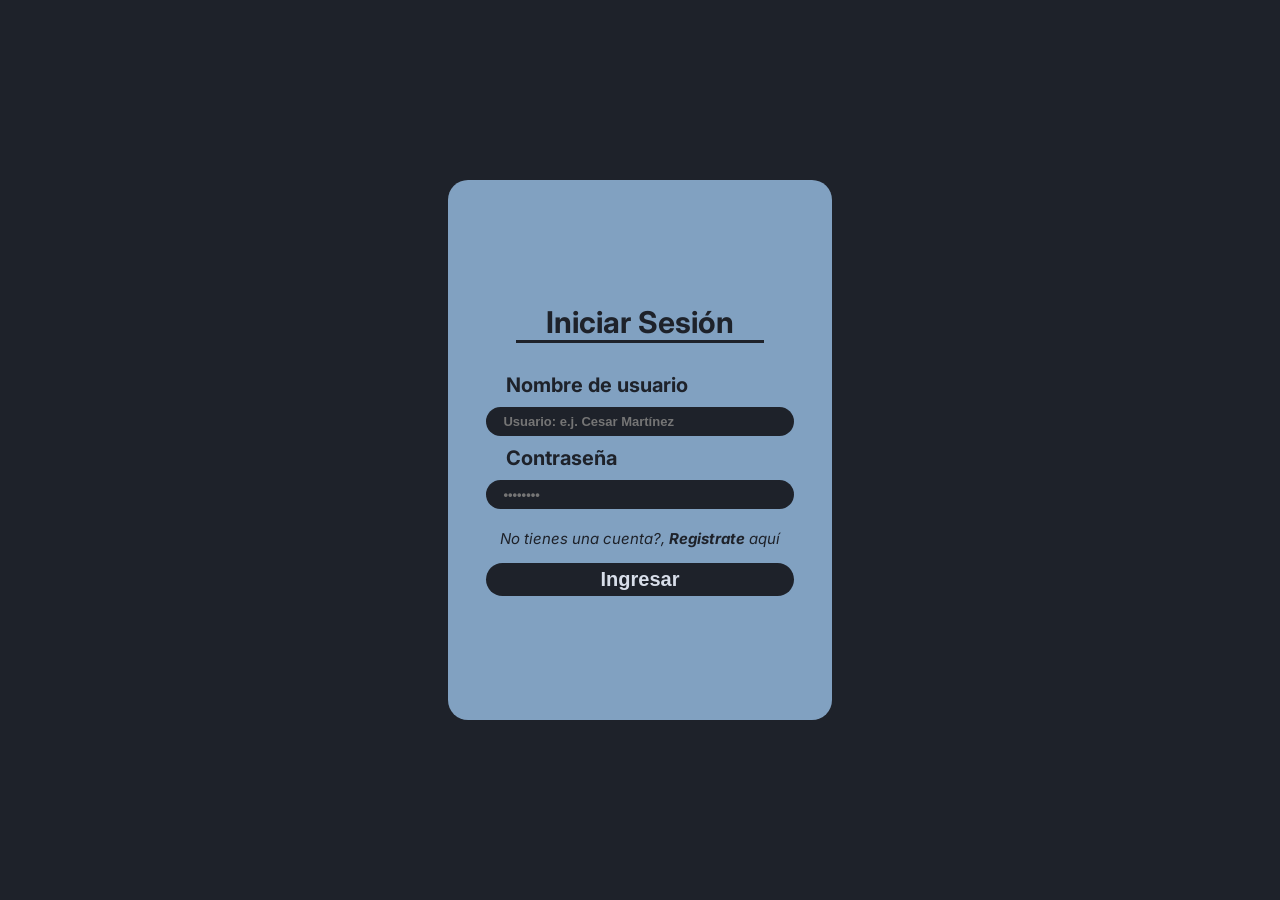
==== index.html @ 46674eb9 "Actualizacion Cambio de inicioSesion.html a index.html, Actualizacion de elances en registro.html" ====
<!DOCTYPE html>
<html lang="en">
<head>
    <meta charset="UTF-8">
    <meta name="author" content="">
    <meta name="description" content="">
    <meta name="viewport" content="">
    <meta name="viewport" content="width=device-width, initial-scale=1.0">
    <title>Cafeteria Web - Inicio de Sesion</title>
    <link rel = "stylesheet" href="../css/style.css">
    <link rel = "stylesheet" href="../css/formRegistro.css">
</head>
<body>

    <section id="inicio">
        <h1>Iniciar Sesión</h1>

        <form action="/login" method="POST" id="formulario">
            <div class="campo">
                <label for="nombre">Nombre de usuario</label>
                <input type="text" id="nombre" name="nombre" required placeholder="Usuario: e.j. Cesar Martínez">
            </div>

            <div class="campo">
                <label for="password">Contraseña</label>
                <input type="password" id="pass" name="password" required placeholder="••••••••">
            </div>
            
            <p> No tienes una cuenta?, <a href="registro.html">Registrate</a> aquí</p>

            <button type="submit">Ingresar</button>
        </form>
    </section>

</body>
</html>
---- css/style.css ----
/* Nota, ese archivo es el general, los estilos de cada web es preferible que se hagan en su propio archivo.
 * Y añadir un comentario para saber para que sirve el archivo en especifico.
 *
 * En este archivo se encuentran los estilos para el header y la barra lateral.
 */

@import url("./vars.css"); /* Archvio de variables */

* {
    padding: 0;
    margin: 0;
}

html {
    font-family: "Inter", sans-serif; /* Fuente a usar en la web */
    font-size: 10px; /* Tamaño base para usar rem */
    background-color: #000; /* Fondo general */
    color: var(--fc-color);
}

body {
    font-size: 0;
}

header {
    display: flex;
    align-items: center;
    justify-content: center;
    width: 100%;
    background-color: var(--bg-color);
}

header nav {
    display: flex;
    flex-direction: row;
    justify-content: space-between;
    align-items: center;
    width: 100%;
    margin: 1rem;
}

header nav img{
    width: 9rem;
    height: 5rem;
    background-color: var(--acento);
}

header nav div {
    font-size: var(--letrasMenu);
}

header nav div a {
    color: var(--fc-color);
    text-decoration: none;
    margin-right: 1rem;
    transition: ease-in-out .5s;
}

header nav div a:hover {
    color: var(--acento-2);
    text-decoration: underline;
    transition: ease-in-out .5s;
}

#contedorGeneral {
    display: flex;
    flex-direction: row;
    width: 100%;
    height: 93vh;
}

#menu-horizontal {
    height: 100%;
    width: 12rem;
    background-color: var(--bg-color);
}

#menu-horizontal div {
    display: flex;
    flex-direction: column;
    align-items: center;
    height: 97%;
    margin: 1rem 1rem 0rem 1rem;
}

#menu-horizontal div a{
    font-size: var(--letrasMenu);
    text-decoration: none;
    color: var(--fc-color);
    padding-bottom: 2rem;
    transition: ease-in-out .5s;
    text-align: center;
}

#menu-horizontal div a:hover {
    color: var(--acento-2);
    transition: ease-in-out .5s;
}

#menu-horizontal div a:first-child{
    padding-top: 1rem;
}

#contenido {
    width: 100%;
    overflow-y: auto;
    background-color: var(--bg-color);
    margin: 1rem;
    border-radius: var(--rb-cont) 0 0 0;
}
---- css/formRegistro.css ----
html {
        background-color: var(--bg-color);
}

body {
    display: flex;
    flex-direction: column;
    justify-content: center;
    align-items: center;
    min-width: 100vw;
    min-height: 100vh;
}

#inicio, #registro {
    display: flex;
    flex-direction: column;
    justify-content: center;
    align-items: center;
    width: 30vw;
    height: 60vh;
    background-color: var(--acento);
    border-radius: var(--rb-cont);
    color: var(--fc-dark);
}

#inicio h1, #registro h1 {
    font-size: 3rem;
    border-bottom: .3rem solid var(--fc-dark);
    padding: 0 3rem;
    margin-bottom: 3rem;
}

#formulario {
    display: flex;
    flex-direction: column;
    gap: 1rem;
    justify-content: center;
    width: 80%
}

.campo {
    display: flex;
    flex-direction: column;
    gap: 1rem;
}

.campo label {
    font-weight: bold;
    font-size: 2rem;
    margin-left: 2rem;
}

.campo input {
    padding: .5rem 1.5rem;
    border: .2rem solid transparent;
    border-radius: var(--rb-cont);
    font-size: 1.3rem;
    outline: none;
    background-color: var(--bg-color);
    color: var(--fc-color);
    font-weight: bold;
    transition: border-color 0.2s ease, box-shadow 0.2s ease;
}

.campo input:focus {
    border-color: var(--fc-color);
    box-shadow: 0 0 0 3px rgba(0, 0, 0, 0.1);
}

#formulario p {
    font-size: 1.5rem;
    font-style: italic;
    margin-top: 1rem;
    text-align: center;
}

#formulario p a{
    text-decoration: none;
    color: var(--bg-color);
    font-weight: bold; 
    transition: ease-in-out .5s;
    cursor: pointer;
}

#formulario p a:hover{
    color: var(--bg-sec);
    transition: ease-in-out .5s;
}

#formulario button {
    margin-top: .5rem;
    padding: .5rem 0;
    border: none;
    border-radius: var(--rb-cont);
    background-color: var(--fc-dark);
    color: var(--fc-color);
    font-size: 2rem;
    font-weight: bold;
    cursor: pointer;
    transition: background-color 0.2s ease, transform 0.1s ease;
}

#formulario button:hover {
    background-color: var(--fc-color);
    color: var(--bg-color);
    transition: background-color 0.2s ease, transform 0.1s ease;
}

.formulario button:active {
    transform: scale(0.98);
}
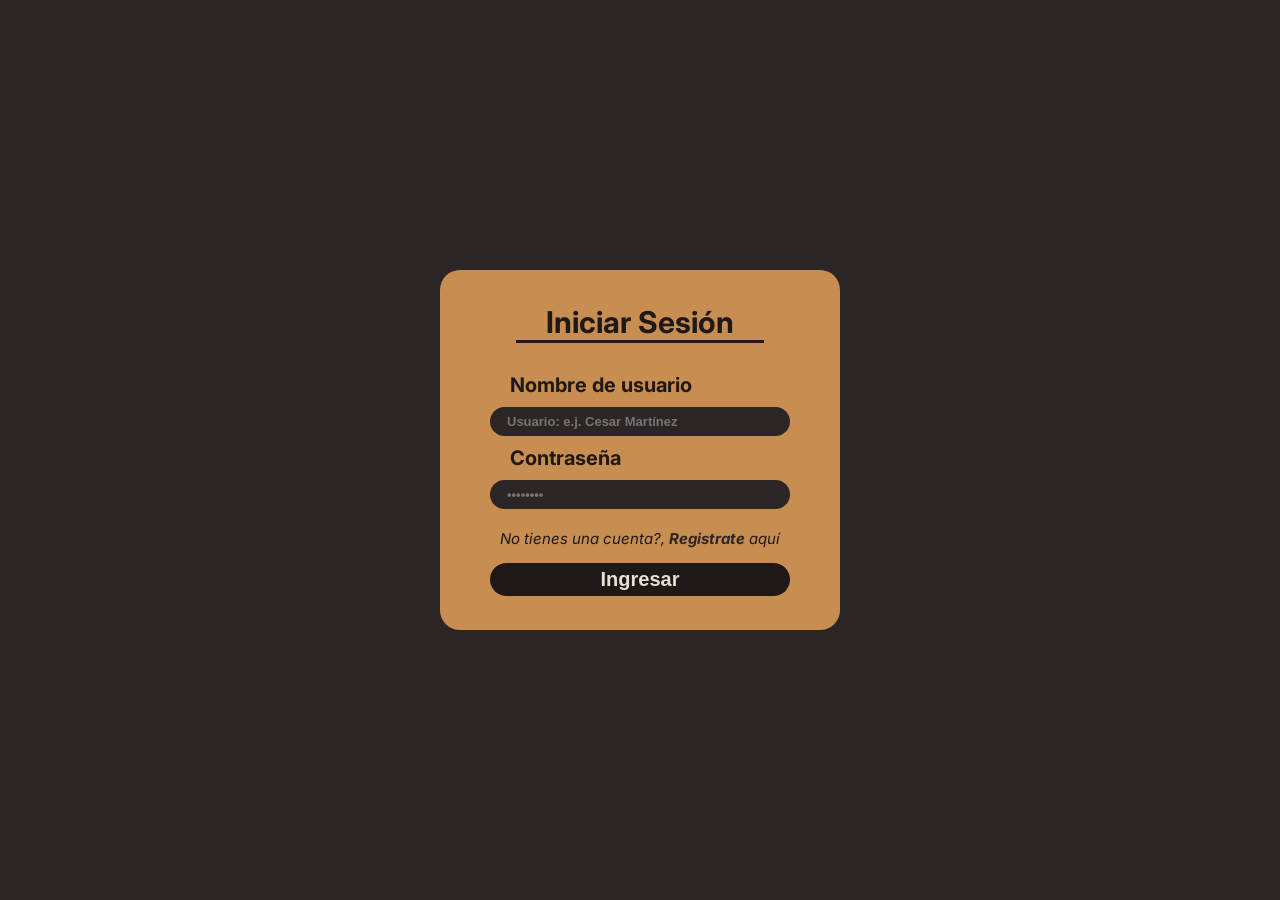
==== commit 0ff1faa1: "Actualizaciones en estilos Se actualizo el estilo en el formulario de inicio y registro, se agrego l" ====
--- a/index.html
+++ b/index.html
@@ -7,29 +7,31 @@
     <meta name="viewport" content="">
     <meta name="viewport" content="width=device-width, initial-scale=1.0">
     <title>Cafeteria Web - Inicio de Sesion</title>
-    <link rel = "stylesheet" href="../css/style.css">
-    <link rel = "stylesheet" href="../css/formRegistro.css">
+    <link rel = "stylesheet" href="./css/style.css">
+    <link rel = "stylesheet" href="./css/formRegistro.css">
 </head>
 <body>
 
     <section id="inicio">
-        <h1>Iniciar Sesión</h1>
+        <div id="box">
+            <h1>Iniciar Sesión</h1>
 
-        <form action="/login" method="POST" id="formulario">
-            <div class="campo">
-                <label for="nombre">Nombre de usuario</label>
-                <input type="text" id="nombre" name="nombre" required placeholder="Usuario: e.j. Cesar Martínez">
-            </div>
+            <form id="formulario">
+                <div class="campo">
+                    <label for="nombre">Nombre de usuario</label>
+                    <input type="text" id="nombre" name="nombre" required placeholder="Usuario: e.j. Cesar Martínez">
+                </div>
 
-            <div class="campo">
-                <label for="password">Contraseña</label>
-                <input type="password" id="pass" name="password" required placeholder="••••••••">
-            </div>
-            
-            <p> No tienes una cuenta?, <a href="registro.html">Registrate</a> aquí</p>
+                <div class="campo">
+                    <label for="password">Contraseña</label>
+                    <input type="password" id="pass" name="password" required placeholder="••••••••">
+                </div>
+                
+                <p> No tienes una cuenta?, <a href="html/registro.html">Registrate</a> aquí</p>
 
-            <button type="submit">Ingresar</button>
-        </form>
+                <button type="submit" onclick="window.location.href='html/inicio.html'">Ingresar</button> 
+            </form>
+        </div>
     </section>
 
 </body>
--- a/css/style.css
+++ b/css/style.css
@@ -13,7 +13,7 @@
 
 html {
     font-family: "Inter", sans-serif; /* Fuente a usar en la web */
-    font-size: 10px; /* Tamaño base para usar rem */
+    font-size: var(--tFGeneral); /* Tamaño base para usar rem */
     background-color: #000; /* Fondo general */
     color: var(--fc-color);
 }
--- a/css/formRegistro.css
+++ b/css/formRegistro.css
@@ -12,15 +12,29 @@
 }
 
 #inicio, #registro {
+    background-color: var(--acento);
+    border-radius: var(--rb-cont);
+    color: var(--fc-dark);
+}
+
+#inicio #box {
     display: flex;
     flex-direction: column;
     justify-content: center;
     align-items: center;
-    width: 30vw;
-    height: 60vh;
-    background-color: var(--acento);
-    border-radius: var(--rb-cont);
-    color: var(--fc-dark);
+    padding: 3rem 5rem;
+    min-width: 30rem;
+    min-height: 30rem;
+}
+
+#registro #box {
+    display: flex;
+    flex-direction: column;
+    justify-content: center;
+    align-items: center;
+    padding: 3rem 5rem;
+    min-width: 50rem;
+    min-height: 50rem;
 }
 
 #inicio h1, #registro h1 {
@@ -35,7 +49,8 @@
     flex-direction: column;
     gap: 1rem;
     justify-content: center;
-    width: 80%
+    min-width: 100%;
+    min-height: 100%;
 }
 
 .campo {
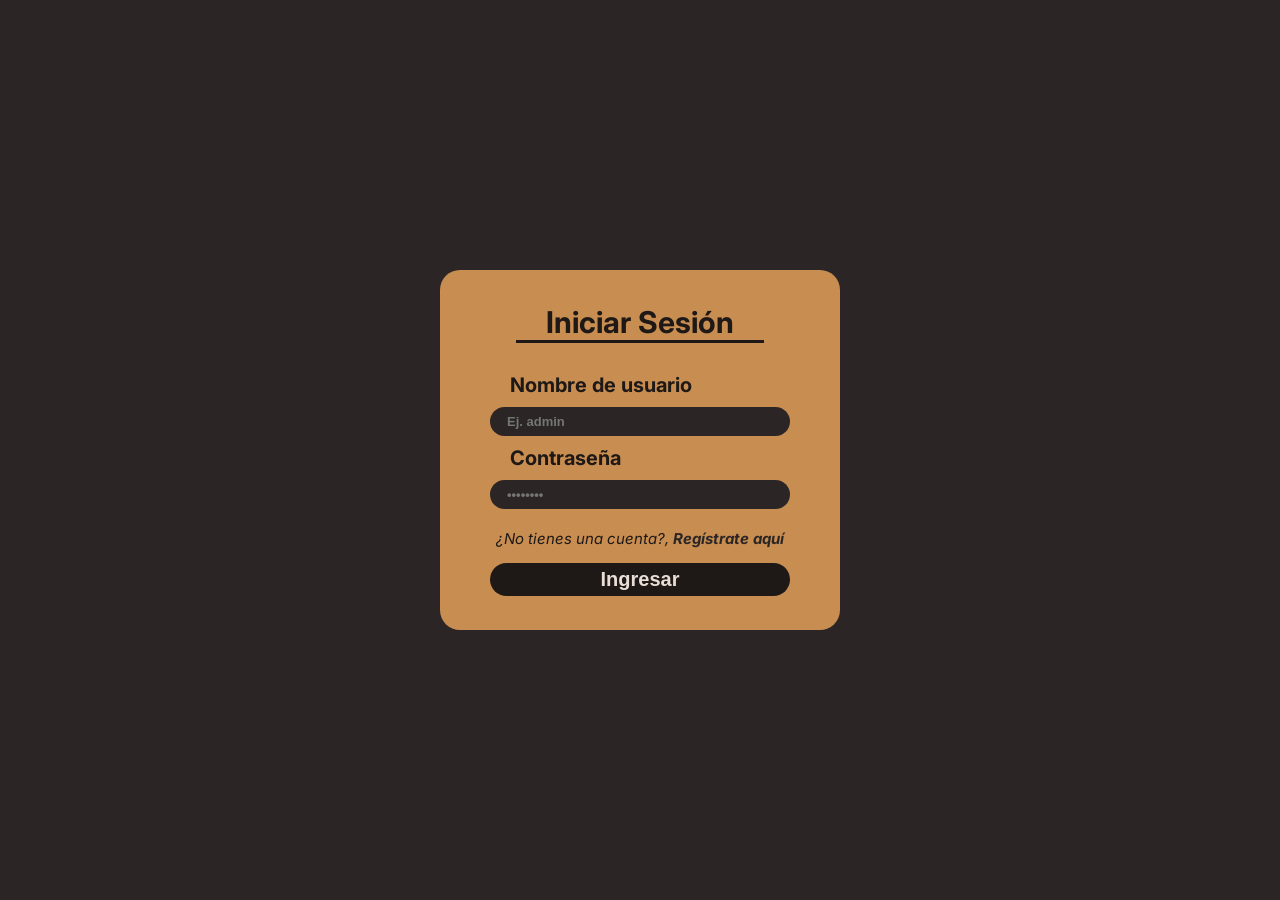
==== commit 06f8fb88: "Actualizacion de funcionalidad Se añadieron 2 clases a los estilos para el mensaje de error, se añad" ====
--- a/index.html
+++ b/index.html
@@ -9,6 +9,7 @@
     <title>Cafeteria Web - Inicio de Sesion</title>
     <link rel = "stylesheet" href="./css/style.css">
     <link rel = "stylesheet" href="./css/formRegistro.css">
+    <script src="./js/login.js"></script>
 </head>
 <body>
 
@@ -18,21 +19,53 @@
 
             <form id="formulario">
                 <div class="campo">
-                    <label for="nombre">Nombre de usuario</label>
-                    <input type="text" id="nombre" name="nombre" required placeholder="Usuario: e.j. Cesar Martínez">
+                    <label for="usuario">Nombre de usuario</label>
+                    <input
+                        type="text"
+                        id="usuario"
+                        name="usuario"
+                        required
+                        placeholder="Ej. admin"
+                    >
                 </div>
 
                 <div class="campo">
                     <label for="password">Contraseña</label>
-                    <input type="password" id="pass" name="password" required placeholder="••••••••">
+                    <input
+                        type="password"
+                        id="password"
+                        name="password"
+                        required
+                        placeholder="••••••••"
+                    >
                 </div>
-                
-                <p> No tienes una cuenta?, <a href="html/registro.html">Registrate</a> aquí</p>
 
-                <button type="submit" onclick="window.location.href='html/inicio.html'">Ingresar</button> 
+                <p>
+                    ¿No tienes una cuenta?,
+                    <a href="html/registro.html">Regístrate aquí</a>
+                </p>
+
+                <p id="errorMsg" class="error-msg" hidden>
+                    Usuario o contraseña incorrectos.
+                </p>
+
+                <button type="submit">Ingresar</button>
             </form>
         </div>
     </section>
 
+    <script>
+        document.addEventListener("DOMContentLoaded", () => {
+            saltarLoginSiAutenticado();
+
+        const formulario = document.getElementById("formulario");
+        const errorMsg = document.getElementById("errorMsg");
+
+        formulario.addEventListener("submit", iniciarSesion);
+
+        formulario.addEventListener("input", () => {
+            errorMsg.hidden = true;
+        });
+    </script>
 </body>
 </html>
--- a/css/style.css
+++ b/css/style.css
@@ -108,3 +108,12 @@
     margin: 1rem;
     border-radius: var(--rb-cont) 0 0 0;
 }
+
+.error-msg {
+    color: var(--rojo);
+    font-size: 1.5rem;
+}
+
+.error-msg[hidden] {
+    display: none;
+}
